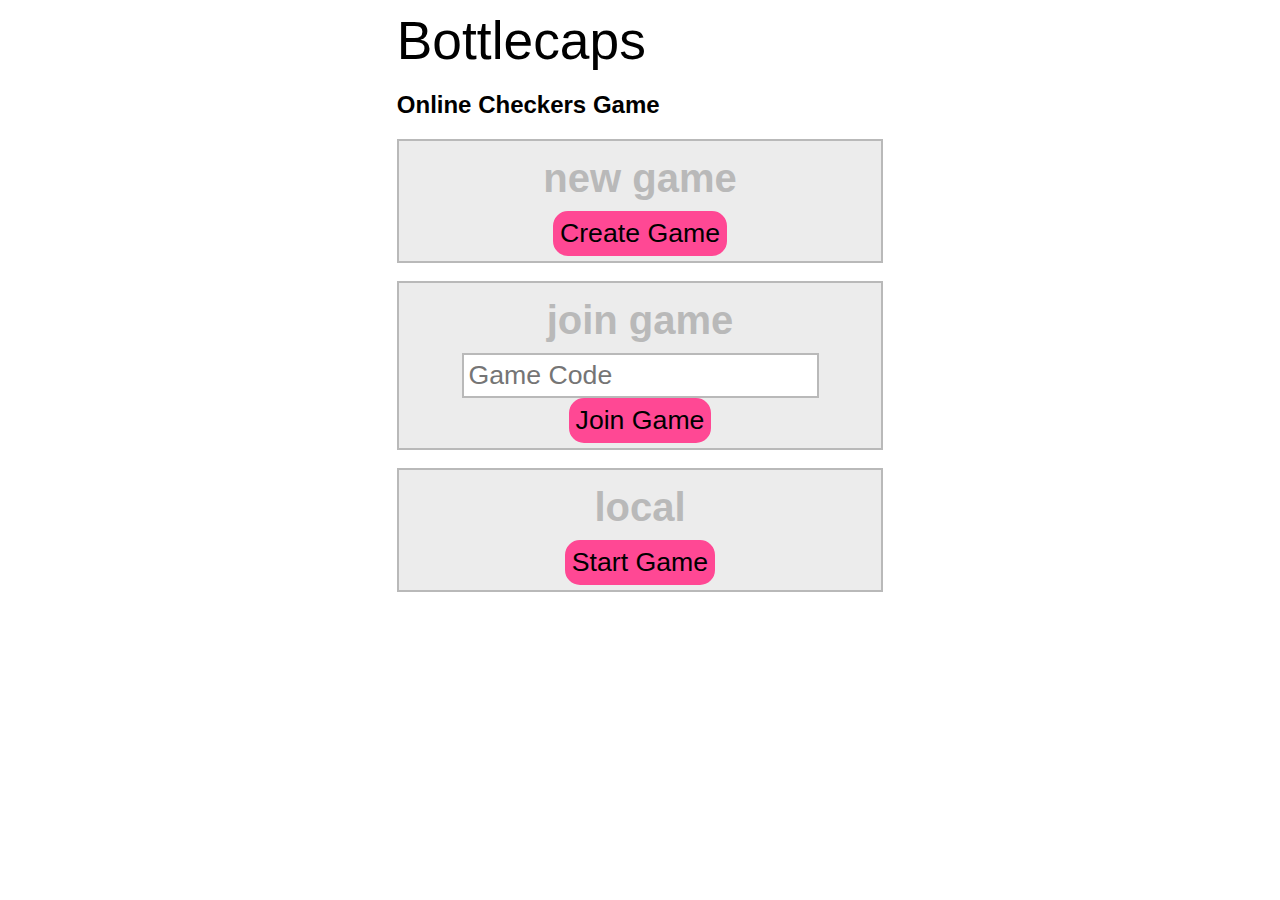
==== index.html @ 72beeab8 "Add files via upload" ====
<!DOCTYPE html>
<html>
    <head>
        <title>Bottlecaps</title>
        <link rel="stylesheet" href="style.css">
        <link rel="icon" href="assets/red_checker.png">
    </head>
    <body>
        <div id=main-container>
            <h1>Bottlecaps</h1>
            <h2>Online Checkers Game</h2>
            <div class='box'>
                <h3 class=label>new game</h3>
                <button onclick="location.href='wait.html'">Create Game</button>
            </div>
            <br>
            <div class='box'>
                <h3 class=label>join game</h3>
                <input id="code" placeholder="Game Code">
                <button onclick="location.href=`join.html?code=${document.getElementById('code').value}`">Join Game</button>
            </div>
            <br>
            <div class='box'>
                <h3 class=label>local</h3>
                <button onclick="location.href='local.html'">Start Game</button>
            </div>
        </div>
    </body>
</html>
---- style.css ----
html,body{
    padding:0px;
    margin:0px;
    font-family:'Segoe UI', Tahoma, Geneva, Verdana, sans-serif;
}
#main-container{
    padding-left:31%;
    padding-right:31%;
}
#board{
    position: relative;
    width: 100%;
    padding-top:100%;
}
#boardImage{
    position: absolute;
    top: 0;
    left: 0;
    width: 100%;
}
.checker{
    position: absolute;
    transition: all 0.5s;
    cursor: pointer;
}
.ghost{
    position: absolute;
    cursor: pointer;
}

@media screen and (max-width:800px){
    #main-container{
        padding-left:10%;
        padding-right:10%;        
    }
}

/* Landing Page */

.box{
    border:2px solid rgb(185, 185, 185);
    padding:5px;
    text-align:center;
    background-color:rgb(236, 236, 236);
}

button{
    -webkit-appearance: none;
    background-color:rgb(255, 72, 148);
    padding:5px;
    border:2px solid rgb(255, 72, 148);
    font-size:20pt;
    border-radius:15px;
}

input{
    padding:5px;
    font-size:20pt;
    border:2px solid rgb(185, 185, 185);
}

h1{
    font-size:40pt;
    font-weight:200;
    margin-bottom:10px;
    margin-top:10px;
}

.label{
    font-size:30pt;
    color:rgb(185, 185, 185);
    margin-top:10px;
    margin-bottom:10px;
}

hr{
    border:none;
    border-bottom:2px solid rgb(185, 185, 185);
}
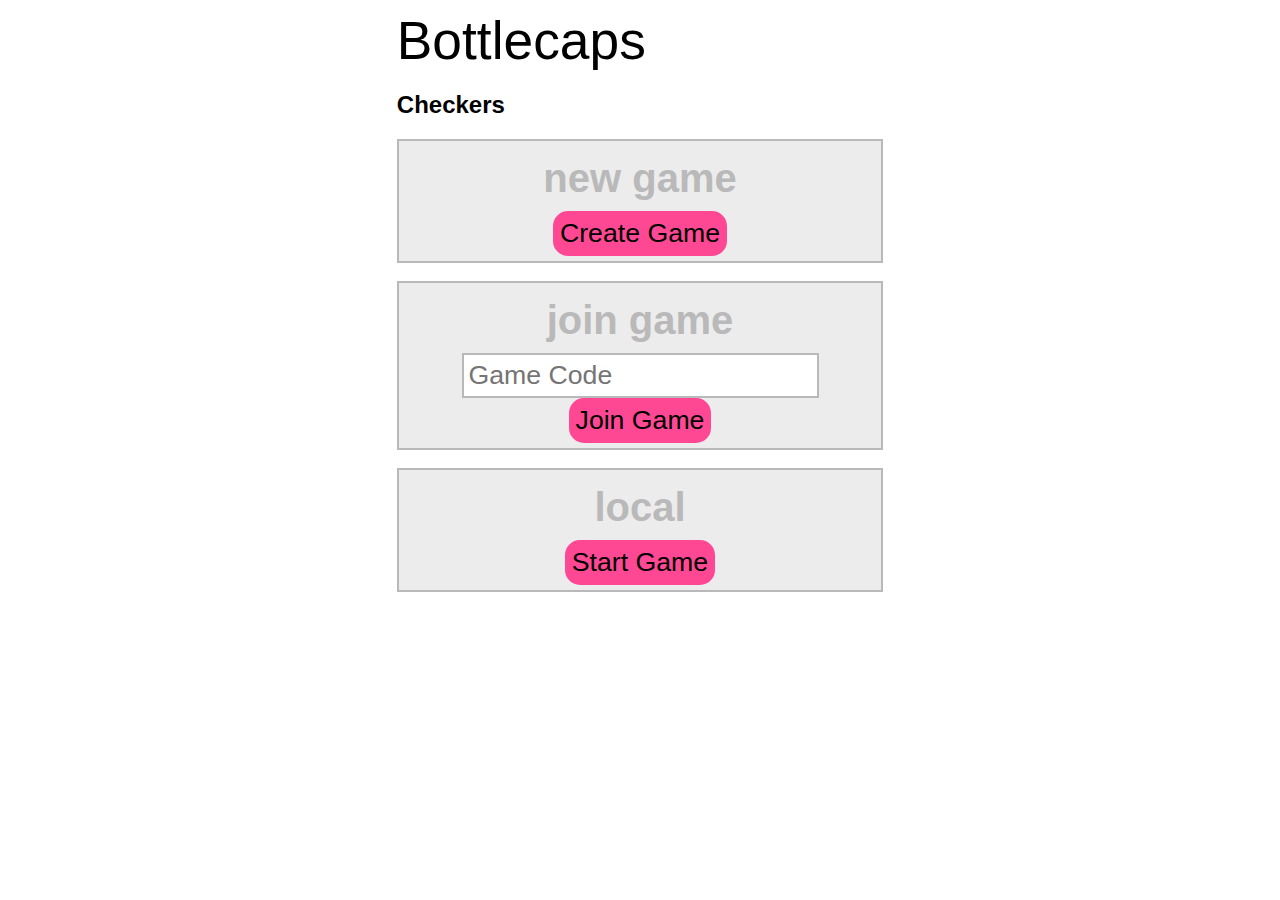
==== commit 835561e1: "g" ====
--- a/index.html
+++ b/index.html
@@ -8,7 +8,7 @@
     <body>
         <div id=main-container>
             <h1>Bottlecaps</h1>
-            <h2>Online Checkers Game</h2>
+            <h2> Checkers </h2>
             <div class='box'>
                 <h3 class=label>new game</h3>
                 <button onclick="location.href='wait.html'">Create Game</button>
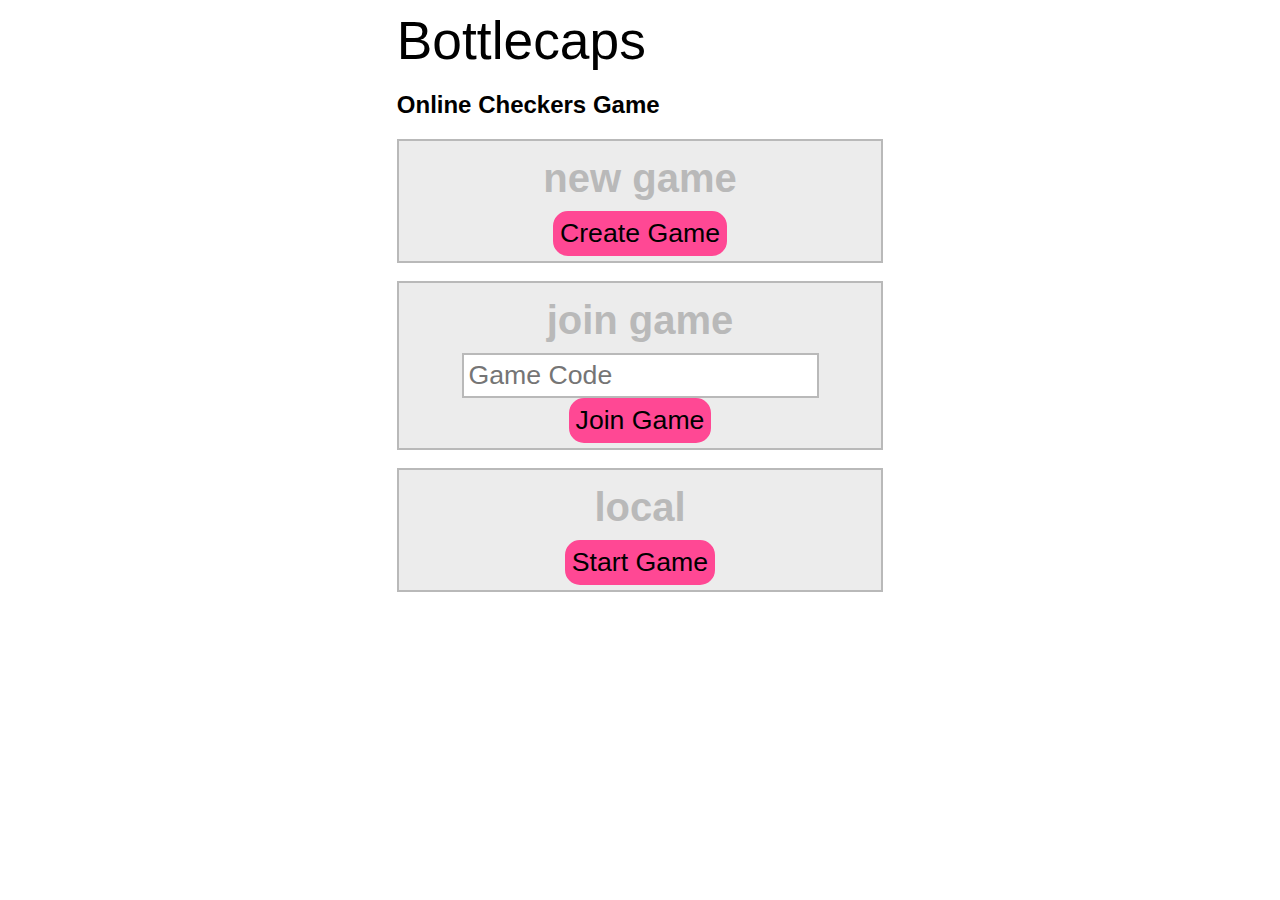
==== commit e6ad8673: "Merge remote-tracking branch 'origin/main' into main" ====
--- a/index.html
+++ b/index.html
@@ -8,7 +8,7 @@
     <body>
         <div id=main-container>
             <h1>Bottlecaps</h1>
-            <h2> Checkers </h2>
+            <h2>Online Checkers Game</h2>
             <div class='box'>
                 <h3 class=label>new game</h3>
                 <button onclick="location.href='wait.html'">Create Game</button>
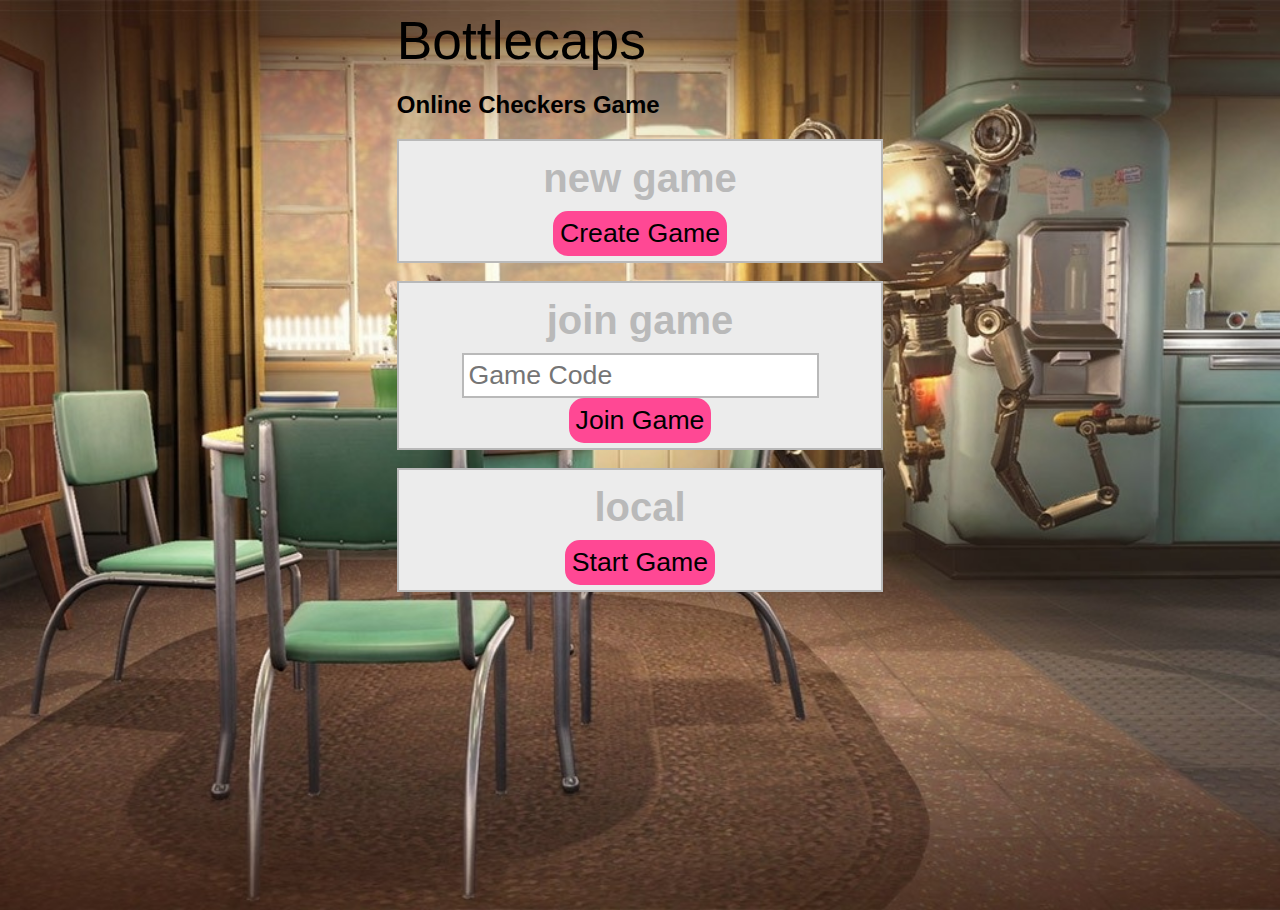
==== commit 8bc9b308: "111" ====
--- a/index.html
+++ b/index.html
@@ -1,7 +1,7 @@
 <!DOCTYPE html>
 <html>
     <head>
-        <title>Bottlecaps</title>
+                <title style="background-image: url('assets/1.png');" > "Bottlecaps</title>
         <link rel="stylesheet" href="style.css">
         <link rel="icon" href="assets/red_checker.png">
     </head>
--- a/style.css
+++ b/style.css
@@ -2,6 +2,12 @@
     padding:0px;
     margin:0px;
     font-family:'Segoe UI', Tahoma, Geneva, Verdana, sans-serif;
+   background-image: url("assets/bg.png"); /* The image used */
+  background-color: #cccccc; /* Used if the image is unavailable */
+  height: 100%; /* You must set a specified height */
+  background-position: center; /* Center the image */
+  background-repeat: no-repeat; /* Do not repeat the image */
+  background-size: cover; /* Resize the background image to cover the entire container */
 }
 #main-container{
     padding-left:31%;
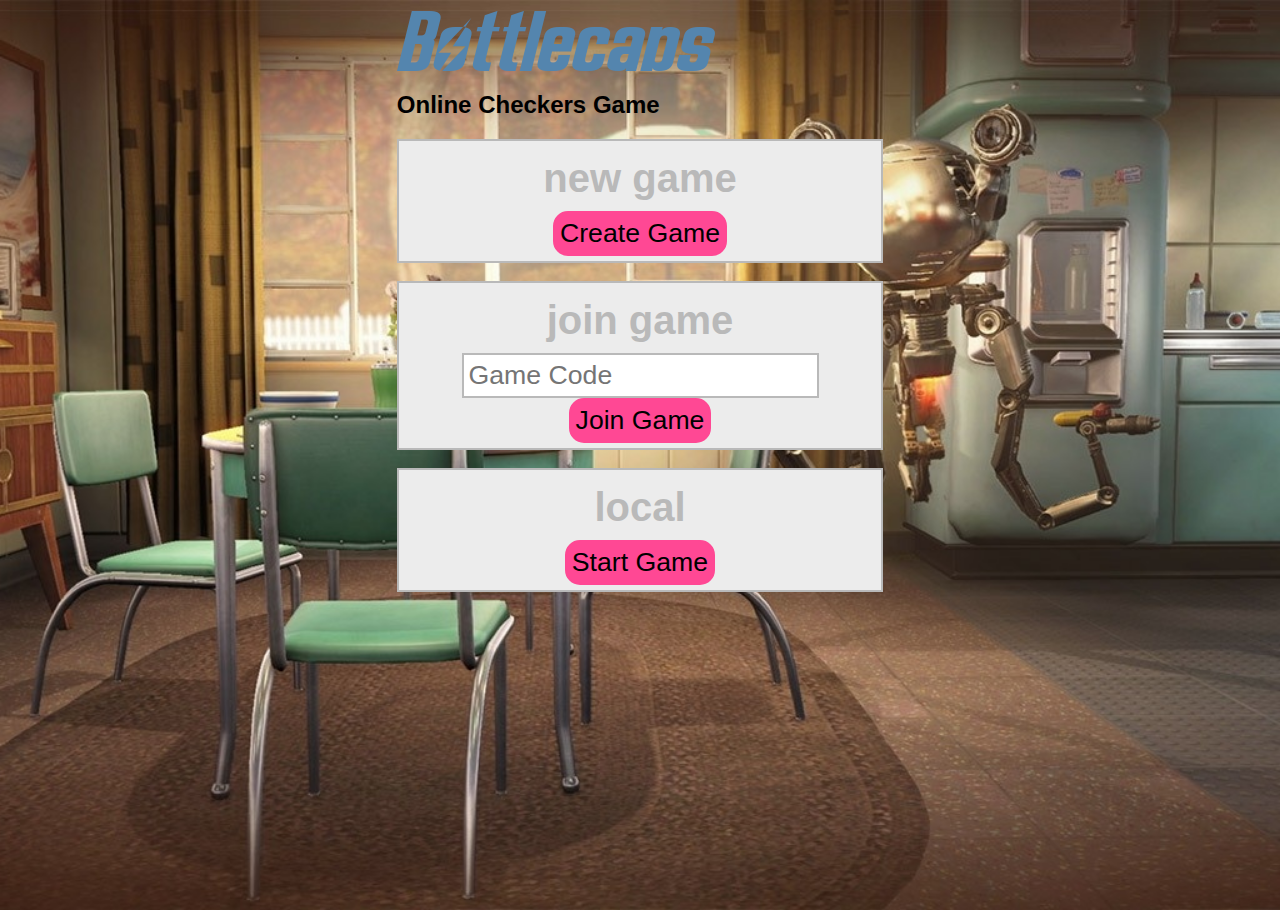
==== commit a29541f0: "space" ====
--- a/index.html
+++ b/index.html
@@ -1,13 +1,14 @@
 <!DOCTYPE html>
 <html>
     <head>
-                <title style="background-image: url('assets/1.png');" > "Bottlecaps</title>
+        <title>Bottlecaps</title>
         <link rel="stylesheet" href="style.css">
         <link rel="icon" href="assets/red_checker.png">
     </head>
     <body>
         <div id=main-container>
-            <h1>Bottlecaps</h1>
+
+            <h1 style="background-image: url('assets/1.png');background-repeat: no-repeat;" >&nbsp;</h1>
             <h2>Online Checkers Game</h2>
             <div class='box'>
                 <h3 class=label>new game</h3>
